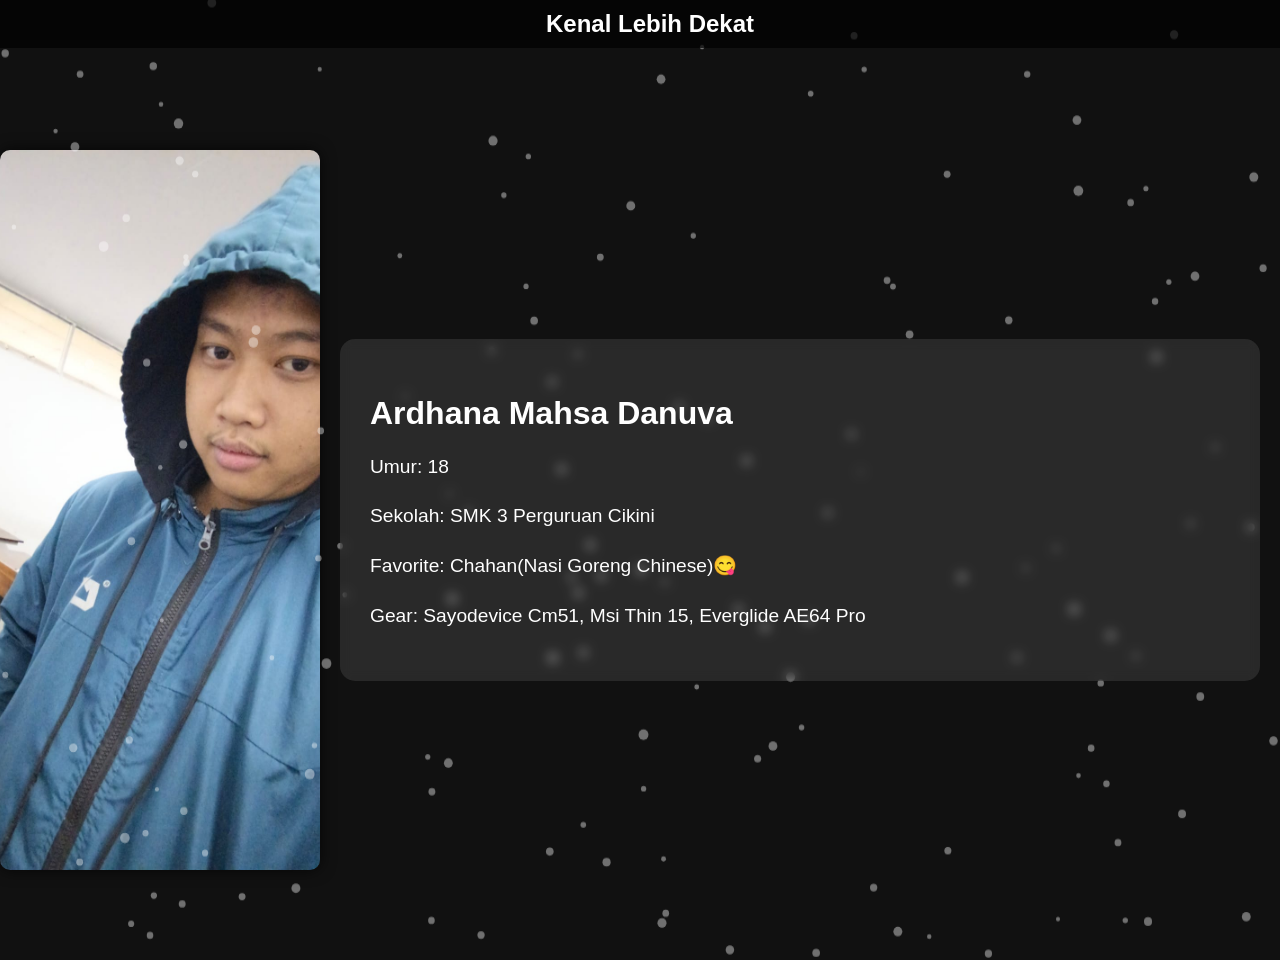
==== Kenal Lebih Dekat.html @ 39c89006 "Add files via upload" ====
<!DOCTYPE html>
<html lang="id">
<head>
  <meta charset="UTF-8">
  <meta name="viewport" content="width=device-width, initial-scale=1.0">
  <title>Kenal Lebih Dekat - Ardhana</title>
  <style>
    body {
      margin:0;
      font-family: 'Poppins', sans-serif;
      background:#111;
      color:#fff;
    }
    header {
      background:rgba(0,0,0,0.7);
      padding:10px;
      text-align:center;
      position:fixed;
      width:100%;
      top:0;
      z-index:10;
    }
    header h1 {
      margin:0;
      font-size:1.5em;
    }

    .btn {
  display:inline-block;
  padding:10px 20px;
  background:#ff6600;
  color:#fff;
  font-size:1em;
  border-radius:5px;
  text-decoration:none;
  transition: all 0.3s ease;
}
    .container {
      display:flex;
      justify-content:space-between;
      align-items:center;
      height:100vh;
      padding-top:60px; /* biar header tidak nutup */
      position:relative;
      overflow:hidden;
    }
    .side-img {
      width:25%;
      height:80%;
      object-fit:cover;
      border-radius:10px;
      box-shadow:0 0 15px rgba(0,0,0,0.7);
    }
    .center-content {
      flex:1;
      margin:0 20px;
      background:rgba(255,255,255,0.1);
      backdrop-filter:blur(6px);
      padding:30px;
      border-radius:15px;
      text-align:center;
      position:relative;
      z-index:2;
    }
    .center-content h2 {
      font-size:2em;
      margin-bottom:15px;
    }
    .center-content p {
      font-size:1.2em;
      line-height:1.6;
    }
    canvas#drops {
      position:absolute;
      top:0;
      left:0;
      width:100%;
      height:100%;
      z-index:1;
      pointer-events:none;
    }
    footer {
      background:#000;
      color:#fff;
      text-align:center;
      padding:15px;
      position:absolute;
      bottom:0;
      width:100%;
    }
  </style>
</head>
<body>
  <header>
    <h1>Kenal Lebih Dekat</h1>
  </header>

  <div class="container">
    <img src="foto.jpeg" alt="Foto Kiri" class="side-img">
    <canvas id="drops"></canvas>
    <div class="center-content">
      <h2 align="left">Ardhana Mahsa Danuva</h2>
      <p align="left">Umur: 18</p>
       <p align="left">Sekolah: SMK 3 Perguruan Cikini </p>
       <p align="left">Favorite: Chahan(Nasi Goreng Chinese)😋</p>
       <p align="left">Gear: Sayodevice Cm51, Msi Thin 15, Everglide AE64 Pro</p>
    </div>
  <script>
    const canvas = document.getElementById("drops");
    const ctx = canvas.getContext("2d");

    function resizeCanvas() {
      canvas.width = window.innerWidth;
      canvas.height = window.innerHeight;
    }
    resizeCanvas();
    window.addEventListener("resize", resizeCanvas);

    class Drop {
      constructor() {
        this.x = Math.random()*canvas.width;
        this.y = Math.random()*canvas.height;
        this.radius = 2+Math.random()*3;
        this.speed = 1+Math.random()*2;
      }
      fall() {
        this.y += this.speed;
        if(this.y > canvas.height) {
          this.y = 0;
          this.x = Math.random()*canvas.width;
        }
      }
      draw() {
        ctx.beginPath();
        ctx.arc(this.x, this.y, this.radius, 0, Math.PI*2);
        ctx.fillStyle = "rgba(255,255,255,0.4)";
        ctx.fill();
      }
    }

    let drops = [];
    for(let i=0; i<150; i++){
      drops.push(new Drop());
    }

    function animate() {
      ctx.clearRect(0,0,canvas.width,canvas.height);
      for(let d of drops){
        d.fall();
        d.draw();
      }
      requestAnimationFrame(animate);
    }
    animate();
  </script>
</body>
</html>
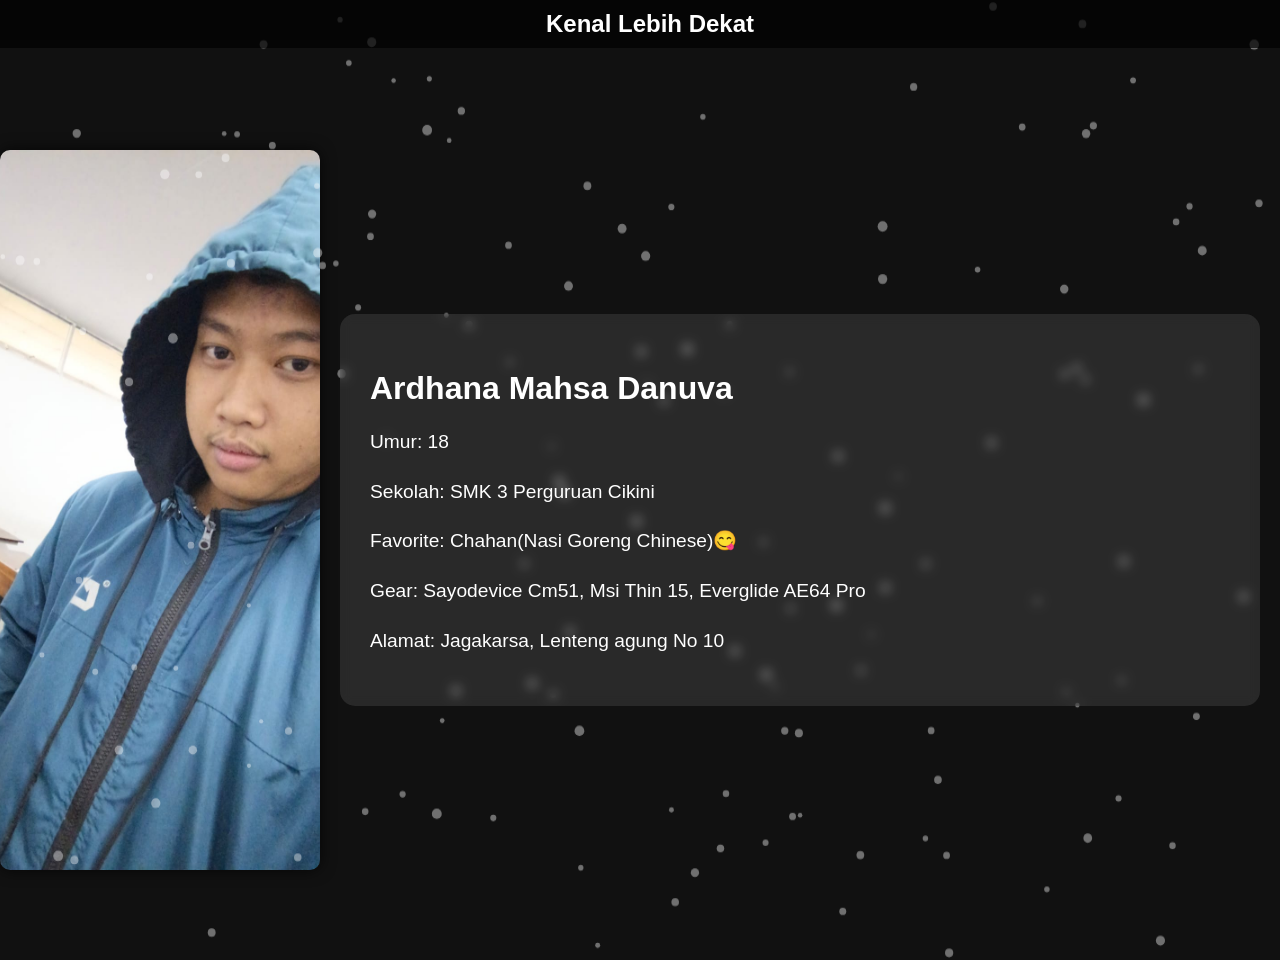
==== commit 62ba9126: "Update Kenal Lebih Dekat.html" ====
--- a/Kenal Lebih Dekat.html
+++ b/Kenal Lebih Dekat.html
@@ -104,6 +104,8 @@
        <p align="left">Sekolah: SMK 3 Perguruan Cikini </p>
        <p align="left">Favorite: Chahan(Nasi Goreng Chinese)😋</p>
        <p align="left">Gear: Sayodevice Cm51, Msi Thin 15, Everglide AE64 Pro</p>
+      <p align="left">Alamat: Jagakarsa, Lenteng agung No 10 </p>
+      
     </div>
   <script>
     const canvas = document.getElementById("drops");
